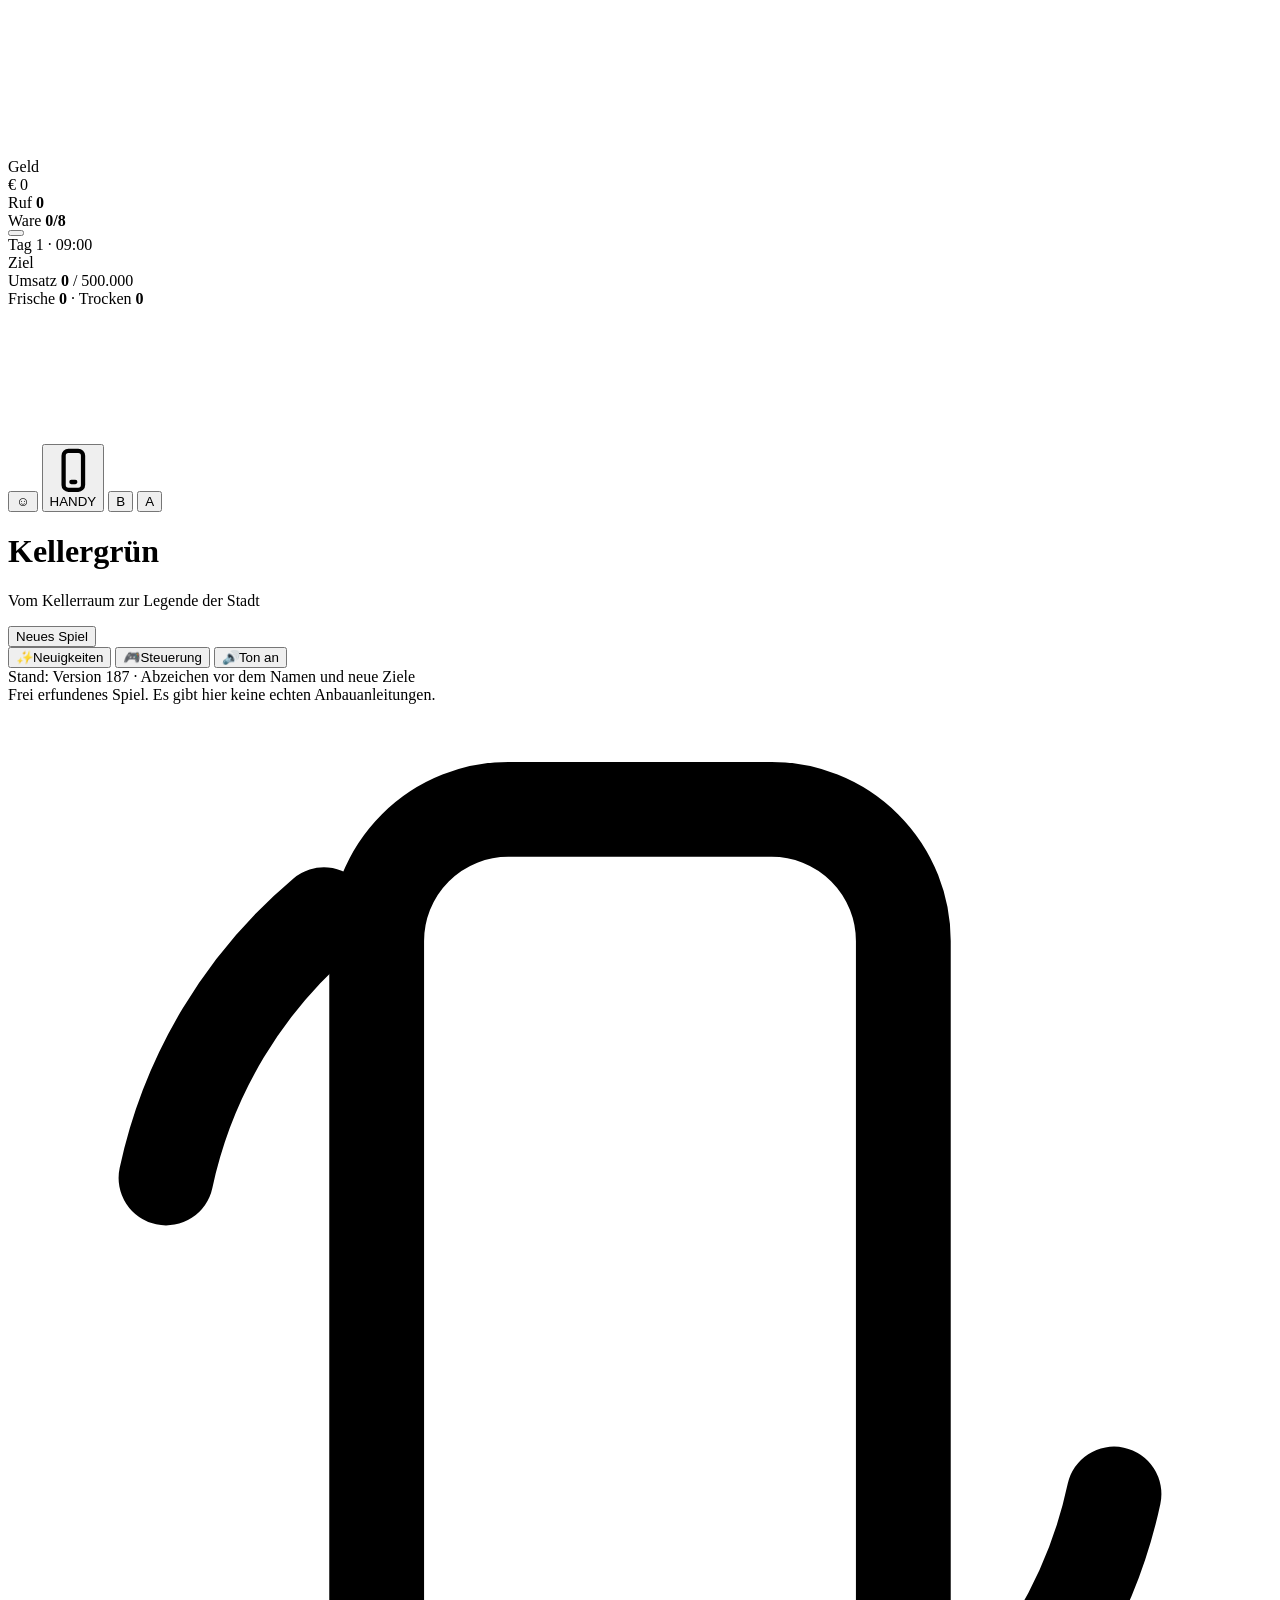
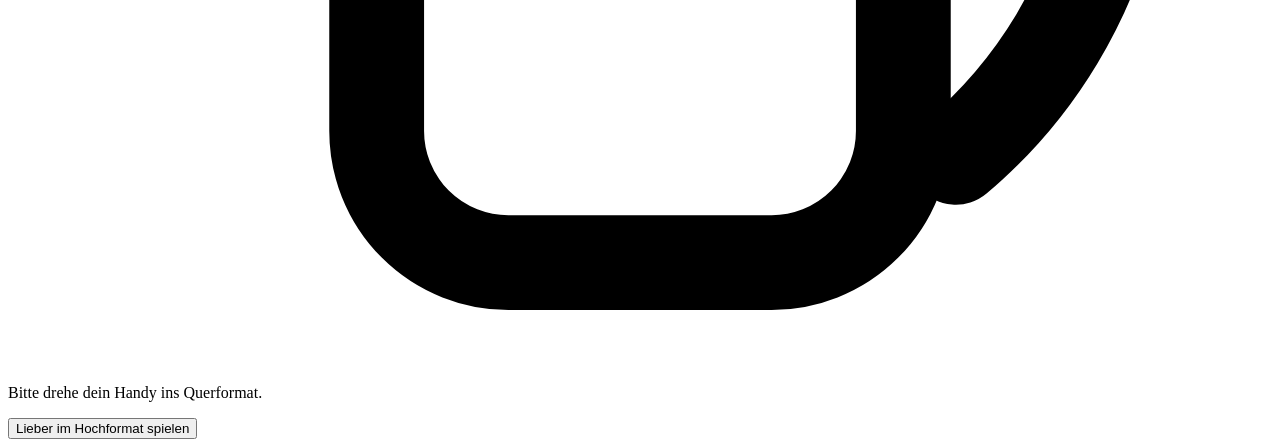
==== src/02_seite.html @ ed682317 "v187: Abzeichen und neue Ziele Co-Authored-By: Claude Opus 5.5 <noreply@anthropic.com> Claude-Sessio" ====
</style>
</head>
<body>
<canvas id="c" aria-label="Spielfeld"></canvas>

<div class="hud" id="hud">
  <button class="raidpill" id="raidPill" hidden>🚨 Razzia</button>
  <div class="potind" id="potInd" hidden></div>
  <div class="top">
    <div>
      <div class="label">Geld</div>
      <div class="money" id="money">€ 0</div>
      <div class="small rbk" id="repRow">Ruf <b id="rep">0</b><span id="bankHud" hidden> <span class="bk-sep">·</span> 🏦 <b id="bankV">0</b></span></div>
      <div class="small gkhud" id="gkHud" hidden>🏴 Gang-Kasse <b id="gkV">0</b></div>
      <div class="tierbar"><span id="tierName"></span><i><b id="tierFill"></b></i></div>
      <div class="ware" id="ware"><div class="wh">Ware <b id="bags">0/8</b></div><div class="wl" id="wareList"></div></div>
      <button class="chatbtn" id="chatBtn" aria-label="Chat und Befehle"><svg viewBox="0 0 24 24" fill="none" stroke="currentColor" stroke-width="2.2" stroke-linecap="round" stroke-linejoin="round"><path d="M21 12a8 8 0 0 1-11.6 7.1L4 20l1-4.6A8 8 0 1 1 21 12z"/></svg></button>

    </div>
    <div class="clock">
      <div class="clockrow"><div class="t" id="clock">Tag 1 · 09:00</div><div class="seapill" id="seaPill" aria-label="Jahreszeit"></div></div>
      <div class="goal" id="goal">Ziel</div>
    </div>
    <div class="tr">
      <div class="label">Umsatz <b id="earned">0</b> / <span id="goalTarget">500.000</span></div>
      <div class="small"><span id="lblFresh">Frische</span> <b id="fresh">0</b> · <span id="lblDried">Trocken</span> <b id="dried">0</b></div>
      <div class="sus" id="susBox"><i id="sus"></i></div>
      <canvas class="mini" id="mini" width="264" height="136" aria-label="Minikarte (antippen für große Karte)"></canvas><div class="loc" id="locHud"></div>
    </div>
  </div>
  <div class="fpshud" id="fpsHud" hidden></div>
  <div class="notes"><div class="tipc" id="tipCard" hidden></div><div class="msg" id="msg"></div><div class="hint" id="hint"></div></div>
</div>

<div class="chat" id="chat" hidden>
  <div class="log" id="chatLog"></div>
  <div class="row"><input id="chatIn" type="text" placeholder="-hilfe" autocomplete="off" autocapitalize="off" autocorrect="off" spellcheck="false" enterkeyhint="send" aria-label="Befehl"><button id="chatSend">OK</button><button class="alt" id="chatClose" aria-label="Chat schließen">✕</button></div>
  <div class="quick"><button class="alt" data-ins="-geld ">-geld</button><button class="alt" data-ins="-ruf ">-ruf</button><button class="alt" data-ins="-update">-update</button><button class="alt" data-ins="-info ">-info</button><button class="alt" data-ins="-master">-master</button><button class="alt" data-ins="-hilfe">-hilfe</button></div>
</div>

<div class="edit adm" id="adm" hidden>
  <div class="ed-top"><b>Karten-Editor</b><button class="done" id="admDone">Fertig</button></div>
  <div class="hint2" id="admHint"></div>
  <div class="ed-row"><button class="chip" id="admUndo">↶ Zurück</button><button class="chip" id="admRot">⟳ Drehen</button><button class="chip" id="admZin">＋</button><button class="chip" id="admZout">−</button></div>
  <div class="ed-list" id="admList"></div>
</div>
<div class="edit" id="edit" hidden>
  <div class="ed-top"><b id="edTitle">Umbau</b><button class="done" id="edDone">Fertig</button></div>
  <div class="hint2" id="edHint"></div>
  <div class="ed-row"><button class="chip" id="edDel">Einlagern</button><button class="chip" id="edRot">⟳ Drehen</button><button class="chip" id="edReset">Stationen zurück</button></div>
  <div class="ed-row"><button class="chip" id="edZin" aria-label="Hineinzoomen">＋ Zoom</button><button class="chip" id="edZout" aria-label="Herauszoomen">− Zoom</button><button class="chip" id="edZ0">Ganzer Raum</button></div>
  <div class="ed-list" id="edList"></div>
</div>

<div class="hudedit" id="hudEdit" hidden><div class="he-zone" id="heZone"></div><div class="he-bar"><span>Knöpfe an ihren Platz ziehen</span><button id="heReset">Zurücksetzen</button><button class="ok" id="heDone">Fertig</button></div></div>
<div class="emotebar" id="emoteBar" hidden></div>
<div class="pads" id="pads">
  <button class="pad sm" id="bCar" aria-label="Auto" hidden>&#128663;</button>
  <button class="pad sm" id="bVeh" aria-label="Rad oder Roller" hidden>&#128756;</button>
  <button class="pad sm" id="bEmote" aria-label="Emotes">&#9786;</button>
  <button class="pad" id="bPhone" aria-label="Handy"><svg viewBox="0 0 24 24" fill="none" stroke="currentColor" stroke-width="2.2" stroke-linecap="round" stroke-linejoin="round"><rect x="7" y="2" width="10" height="20" rx="2.5"/><path d="M11 18h2"/></svg>HANDY</button>
  <button class="pad b" id="bTake" aria-label="Herausnehmen">B</button>
  <button class="pad a" id="bAct" aria-label="Aktion">A</button>
</div>

<div class="news" id="news" hidden role="dialog" aria-modal="true" aria-labelledby="newsTitle"><div class="news-card"><div class="news-top"><span class="news-ic">&#128227;</span><b id="newsTitle">Neuigkeit</b></div><p id="newsText"></p><div class="news-bar"><i id="newsBar"></i></div><div class="news-btns"><button class="btn" id="newsReload">Speichern &amp; neu starten</button><button class="btn alt" id="newsLater">Später</button></div></div></div>
<div class="news" id="nameGate" hidden role="dialog" aria-modal="true" aria-labelledby="ngTitle"><div class="news-card"><div class="news-top"><span class="news-ic">&#128075;</span><b id="ngTitle">Wie heißt du?</b></div><p>Alle Spieler sehen diesen Namen über deiner Figur. Ändern kannst du ihn später im Handy unter Einstellungen → Profil.</p><input class="ng-in" id="ngName" type="text" maxlength="12" placeholder="Dein Name" autocomplete="off" autocapitalize="words" autocorrect="off" spellcheck="false" enterkeyhint="done" aria-label="Dein Name"><div class="ng-err" id="ngErr"></div><div class="news-btns"><button class="btn" id="ngOk">Los geht&#39;s</button></div></div></div>
<div class="inst" id="inst" hidden role="dialog" aria-modal="true" aria-labelledby="instTitle">
  <div class="inst-card">
    <div class="inst-top"><div class="inst-ic" id="instIc"></div><div><h2 id="instTitle">Keller<span>grün</span> als App</h2><p>Einmal einrichten, dann startest du das Spiel wie jede andere App.</p></div></div>
    <ul class="inst-perks"><li><b>✓</b>Eigenes Symbol</li><li><b>✓</b>Vollbild ohne Adressleiste</li><li><b>✓</b>Startet mit einem Tipp</li></ul>
    <div class="inst-body" id="instBody"></div>
    <button class="inst-skip" id="instSkip">Erst mal im Browser spielen</button>
  </div>
</div>
<div class="inst-arrow" id="instArrow" hidden><span id="instArrowTx">Hier tippen</span><svg viewBox="0 0 24 24" fill="none" stroke="currentColor" stroke-width="3" stroke-linecap="round" stroke-linejoin="round"><path d="M12 4v15M5 12l7 7 7-7"/></svg></div>
<div class="screen mm" id="menu">
  <div class="mm-wrap">
    <header class="mm-brand">
      <div class="mm-icon" id="mmIcon" aria-hidden="true"></div>
      <h1>Keller<span>grün</span></h1>
      <p class="mm-tag">Vom Kellerraum zur Legende der Stadt</p>
    </header>
    <section class="mm-card">
      <button class="mm-acc" id="mmAcc" hidden></button>
      <div class="mm-save" id="mmSave" hidden></div>
      <div class="mm-actions">
        <button class="btn" id="newGame">Neues Spiel</button>
        <button class="btn ghost" id="cont" hidden>Weiterspielen</button>
      </div>
      <div class="mm-tiles">
        <button class="mm-tile" id="clBtn"><i>✨</i><span>Neuigkeiten</span></button>
        <button class="mm-tile" id="helpBtn"><i>🎮</i><span>Steuerung</span></button>
        <button class="mm-tile" id="mute"><i>🔊</i><span>Ton an</span></button>
        <button class="mm-tile inst-open" id="instBtn" hidden><i>📲</i><span>Als App</span></button>
      </div>
      <div class="note">Stand: Version 187 · Abzeichen vor dem Namen und neue Ziele<br>Frei erfundenes Spiel. Es gibt hier keine echten Anbauanleitungen.</div>
    </section>
  </div>
  <div class="mm-sheet" id="mmLogin" hidden>
    <div class="mm-sheet-card mm-login">
      <div class="mm-sheet-h"><b id="lgTitle">Anmelden</b><button class="mm-x" id="lgClose" aria-label="Schließen">✕</button></div>
      <p class="sub" id="lgText"></p>
      <label class="lg-l" for="lgName">Spielername</label>
      <input class="lg-in" id="lgName" type="text" maxlength="12" autocomplete="username" autocapitalize="off" spellcheck="false">
      <div id="lgCodeRow" hidden><label class="lg-l" for="lgCode">Wiederherstellungs-Code</label><input class="lg-in lg-code" id="lgCode" type="text" maxlength="16" autocomplete="off" autocapitalize="characters" spellcheck="false" placeholder="ABCD-EFGH-JKMN"></div>
      <label class="lg-l" for="lgPw" id="lgPwL">Passwort</label>
      <input class="lg-in" id="lgPw" type="password" autocomplete="current-password">
      <div id="lgPw2Row"><label class="lg-l" for="lgPw2">Passwort wiederholen</label><input class="lg-in" id="lgPw2" type="password" autocomplete="new-password"></div>
      <div class="lg-warn" id="lgWarn">⚠️ <b>Nimm ein eigenes Passwort nur für Kellergrün.</b> Bitte nicht dein Google-, Apple-, E-Mail- oder Bank-Passwort verwenden. Mindestens 6 Zeichen. Du bekommst danach einen Wiederherstellungs-Code, falls du es mal vergisst.</div>
      <div class="lg-err" id="lgErr"></div>
      <button class="btn lg-go" id="lgGo">Anmelden</button>
      <button class="lg-link" id="lgSwap">Neu hier? Konto anlegen</button>
      <button class="lg-link" id="lgForgot">Passwort vergessen?</button>
      <button class="lg-link lg-off" id="lgOff">Ohne Konto spielen (nur auf diesem Gerät)</button>
    </div>
  </div>
  <div class="mm-sheet" id="mmCode" hidden>
    <div class="mm-sheet-card mm-login">
      <div class="mm-sheet-h"><b>Dein Wiederherstellungs-Code</b></div>
      <p class="sub">Schreib dir diesen Code auf oder mach ein Bildschirmfoto. Wenn du dein Passwort vergisst, kannst du damit ein neues festlegen. Ohne Code geht das nicht. Gib den Code niemandem.</p>
      <div class="lg-codebox" id="cdBox">----</div>
      <button class="btn lg-go" id="cdCopy">Code kopieren</button>
      <button class="lg-link" id="cdOk">Ich habe ihn notiert</button>
    </div>
  </div>
  <div class="mm-sheet" id="mmHelp" hidden>
    <div class="mm-sheet-card">
      <div class="mm-sheet-h"><b>Steuerung</b><button class="mm-x" id="helpClose" aria-label="Schließen">✕</button></div>
      <p class="sub">Baue im Keller an, trockne und verpacke deine Ware und bringe sie unauffällig zu deinen Kunden. Lass dich nicht von der Streife erwischen. Mit der Zeit kaufst du Läden, Fahrzeuge und neue Produktionen dazu.</p>
      <ul class="legend">
        <li><b>Joystick</b><span>Auf der linken Seite (im Hochformat unten) den Finger ziehen, um zu laufen.</span></li>
        <li><b>A</b><span>Pflanzen, ernten, liefern, ansprechen. Zum Gießen und Packen gedrückt halten.</span></li>
        <li><b>B</b><span>Ware aus dem Gestell oder Beutel vom Packtisch nehmen, schubsen, bremsen.</span></li>
        <li><b>Handy</b><span>Aufträge, Karriere, Team, Läden, Kleidung, Einstellungen und Spielstand.</span></li>
        <li><b>Streife</b><span>Mit Ware in der Tasche nicht in ihren Sichtkegel laufen.</span></li>
        <li><b>Tastatur</b><span>Pfeile oder WASD laufen, E oder Leertaste ist A, Q ist B.</span></li>
      </ul>
    </div>
  </div>
</div>

<div class="bigmap" id="bigMap" hidden>
  <div class="bm-card">
    <div class="bm-head"><b>🗺️ Karte</b><span id="bigInfo"></span><button class="bm-btn alt" id="bigDel" hidden>Wegpunkt löschen</button><button class="bm-btn" id="bigClose">Schließen</button></div>
    <div class="bm-box" id="bigBox"><div class="bm-view" id="bigView"><canvas id="bigCv" width="600" height="420"></canvas><div class="bm-zoom"><button id="bigZin" aria-label="Hineinzoomen">＋</button><button id="bigZout" aria-label="Herauszoomen">－</button></div></div></div>
    <div class="bm-leg"><span><i style="background:#FFB547"></i>Du</span><span><i style="background:linear-gradient(90deg,#FF8FD0,#9FD3FF,#5FE584)"></i>Andere Spieler</span><span><i style="background:#FFD24A"></i>Quest</span><span><i style="background:#5FE584"></i>Aufträge</span><span><i style="background:#F2C14E"></i>Bus</span><span><i style="background:#FF5CA8"></i>Wegpunkt</span></div><div class="bm-leg" id="bmRev" hidden></div>
  </div>
</div>

<div class="phone" id="phone" hidden>
  <div class="ph">
    <div class="ph-head"><button class="close alt" id="phBack" hidden>‹ Apps</button><div class="ph-title" id="phTitle">Handy</div><div class="ph-money" id="phMoney">€ 0</div><button class="close alt" id="phSave">Speichern</button><button class="close" id="phClose">Schließen</button></div>
    <div class="tabs" id="phTabs" hidden></div>
    <div class="ph-body" id="phBody"></div>
    <div class="ph-foot"><button class="close alt" id="phBack2" hidden>‹ Apps</button><button class="close" id="phClose2">✕ Schließen</button></div>
  </div>
</div>

<div class="rotate" id="rotate">
  <svg viewBox="0 0 24 24" fill="none" stroke="currentColor" stroke-width="1.8" stroke-linecap="round" stroke-linejoin="round"><rect x="7" y="2" width="10" height="20" rx="2.5"/><path d="M3 9a9 9 0 0 1 3-5M21 15a9 9 0 0 1-3 5"/></svg>
  <p>Bitte drehe dein Handy ins Querformat.</p>
  <button id="bPort">Lieber im Hochformat spielen</button>
</div>

<script>
// v123: Fehler sehen Spieler nicht mehr. Sie werden gesammelt (Admin-App -> Fehler) und mit Konto online gespeichert.
window.__kgErr = function (msg, where, stack) { try { var K = 'kellergruen.errs', L = JSON.parse(localStorage.getItem(K) || '[]'), m = String(msg || 'Fehler').slice(0, 300), w = String(where || '').slice(0, 60), f = null;
  for (var i = 0; i < L.length; i++) if (L[i].m === m && L[i].w === w) { f = L[i]; break; }
  if (f) { f.n = (f.n || 1) + 1; f.t = Date.now(); } else { L.push({ m: m, w: w, s: String(stack || '').slice(0, 600), t: Date.now(), n: 1, v: window.__KG_VER || 0, ua: (navigator.userAgent || '').slice(0, 120) }); while (L.length > 30) L.shift(); }
  localStorage.setItem(K, JSON.stringify(L)); window.__kgErrNew = 1;
  if (localStorage.getItem('kellergruen.showerr') === '1') { var d = document.getElementById('kgerr'); if (!d) { d = document.createElement('pre'); d.id = 'kgerr'; d.style.cssText = 'position:fixed;left:0;right:0;top:0;z-index:99999;margin:0;padding:10px;background:#300;color:#fff;font:12px monospace;white-space:pre-wrap;max-height:30vh;overflow:auto;pointer-events:none;opacity:.85'; document.body.appendChild(d); } d.textContent += m + ' (' + w + ')\n'; } } catch (x) {} };
window.addEventListener('error', function (e) { window.__kgErr(e.message, (e.lineno || '?') + ':' + (e.colno || '?'), e.error && e.error.stack); });
window.addEventListener('unhandledrejection', function (e) { var r = e && e.reason; window.__kgErr('Promise: ' + ((r && r.message) || r), '', r && r.stack); });
</script>
<script>
// v178: Notausgang. Hängt ein leeres Fenster über dem Spiel oder läuft das Spiel nicht mehr, erscheint unten ein Knopf zum Neuladen.
(function () { var t0 = Date.now(), vis = Date.now(), bad = 0;
  document.addEventListener('visibilitychange', function () { vis = Date.now(); });
  function stuck() { var cw = document.querySelector('.clwrap'); if (cw && !cw.hidden && !cw.querySelector('.clcard')) return 'Fenster leer';
    if (document.hidden || Date.now() - vis < 6000 || Date.now() - t0 < 9000) return ''; if (!window.__kgAlive || Date.now() - window.__kgAlive > 6000) return 'Spiel reagiert nicht'; return ''; }
  function show(why) { if (document.getElementById('kgRescue')) return; var d = document.createElement('div'); d.id = 'kgRescue';
    d.style.cssText = 'position:fixed;z-index:2147483000;left:50%;bottom:calc(env(safe-area-inset-bottom,0px) + 18px);transform:translateX(-50%);display:flex;gap:8px;align-items:center;padding:8px;border-radius:18px;background:rgba(16,21,28,.94);box-shadow:0 8px 30px rgba(0,0,0,.5);font:700 14px system-ui,sans-serif;color:#fff';
    d.innerHTML = '<span style="padding:0 6px">Etwas hakt?</span><button style="border:0;border-radius:12px;padding:10px 14px;font:900 14px system-ui,sans-serif;background:#63C174;color:#0E1A12">Neu laden</button><button style="border:0;border-radius:12px;padding:10px 12px;font:800 13px system-ui,sans-serif;background:rgba(255,255,255,.12);color:#fff">Weg</button>';
    var bs = d.getElementsByTagName('button'); bs[0].onclick = function () { try { var cw = document.querySelector('.clwrap'); if (cw) cw.hidden = true; } catch (e) {} location.reload(); }; bs[1].onclick = function () { try { var cw = document.querySelector('.clwrap'); if (cw && !cw.querySelector('.clcard')) cw.hidden = true; } catch (e) {} d.remove(); bad = -5; };
    document.body.appendChild(d); try { window.__kgErr && window.__kgErr('Notausgang: ' + why, 'rescue'); } catch (e) {} }
  setInterval(function () { try { var w = stuck(); if (w) { bad++; if (bad >= 2) show(w); } else { bad = Math.min(0, bad); var d = document.getElementById('kgRescue'); if (d && bad === 0) d.remove(); } } catch (e) {} }, 2000);
})();
</script>
<script>
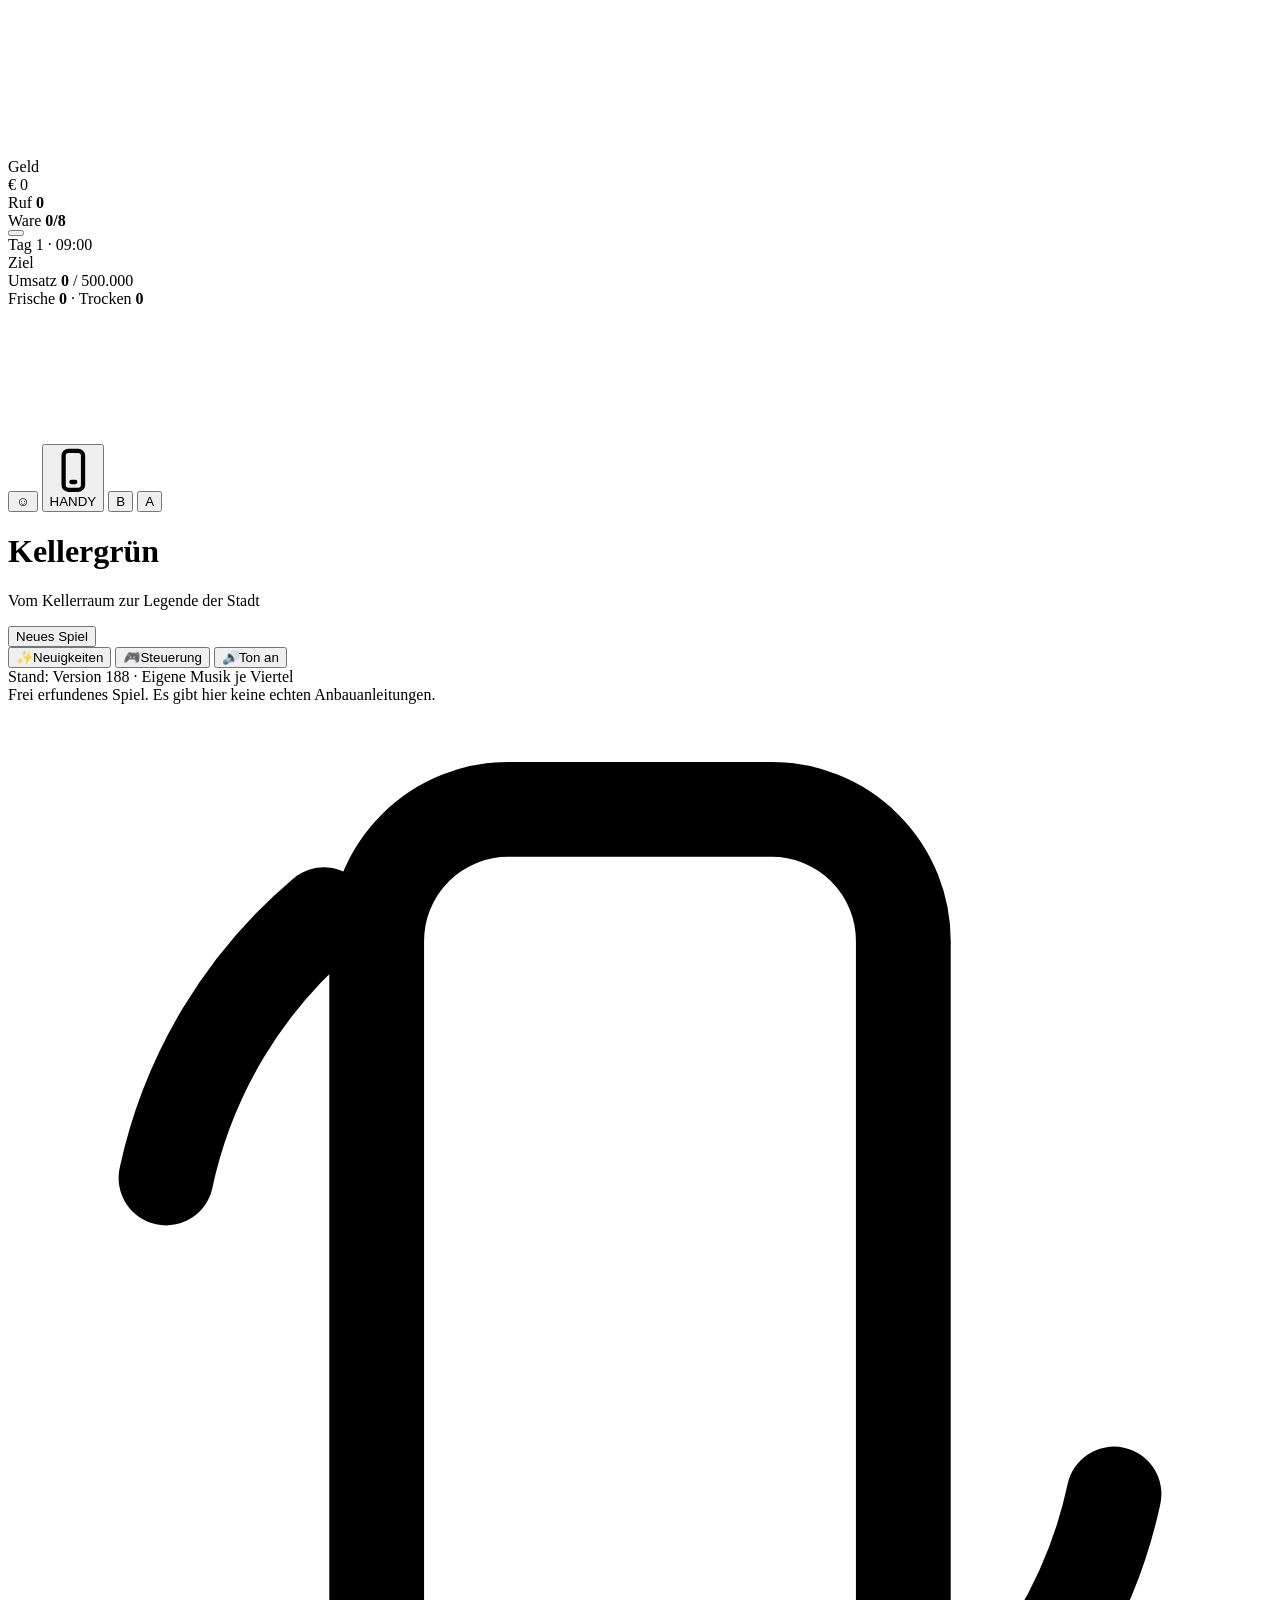
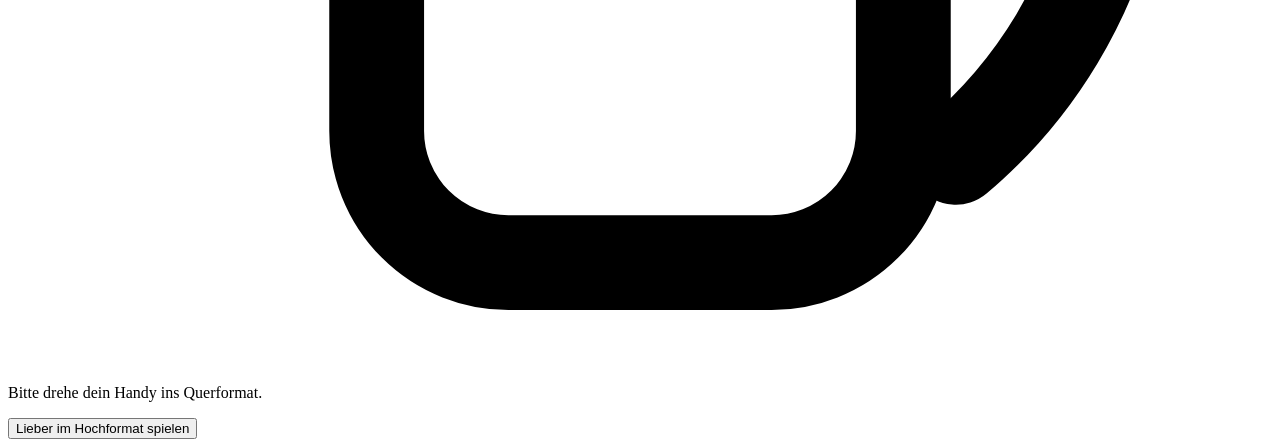
==== commit 18983537: "v188: Musik je Viertel Co-Authored-By: Claude Opus 5.5 <noreply@anthropic.com> Claude-Session: https" ====
--- a/src/02_seite.html
+++ b/src/02_seite.html
@@ -94,7 +94,7 @@
         <button class="mm-tile" id="mute"><i>🔊</i><span>Ton an</span></button>
         <button class="mm-tile inst-open" id="instBtn" hidden><i>📲</i><span>Als App</span></button>
       </div>
-      <div class="note">Stand: Version 187 · Abzeichen vor dem Namen und neue Ziele<br>Frei erfundenes Spiel. Es gibt hier keine echten Anbauanleitungen.</div>
+      <div class="note">Stand: Version 188 · Eigene Musik je Viertel<br>Frei erfundenes Spiel. Es gibt hier keine echten Anbauanleitungen.</div>
     </section>
   </div>
   <div class="mm-sheet" id="mmLogin" hidden>
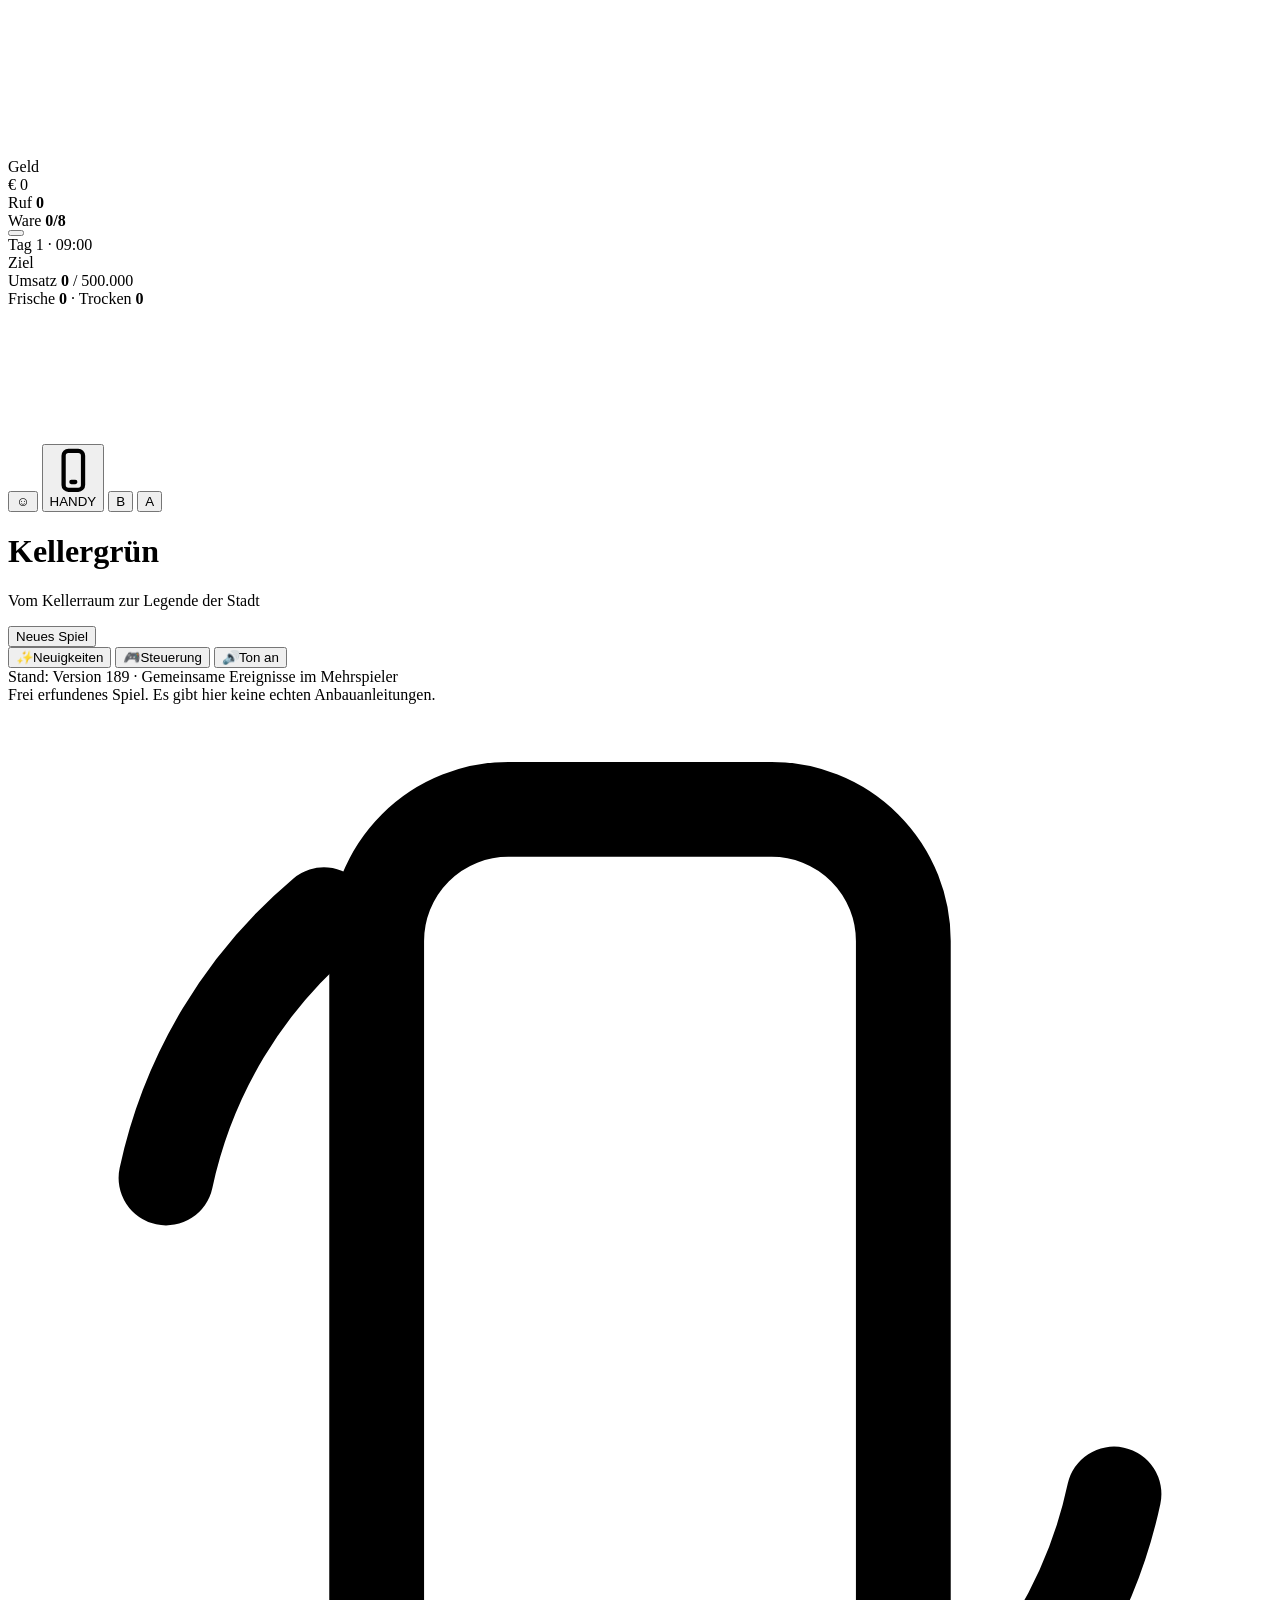
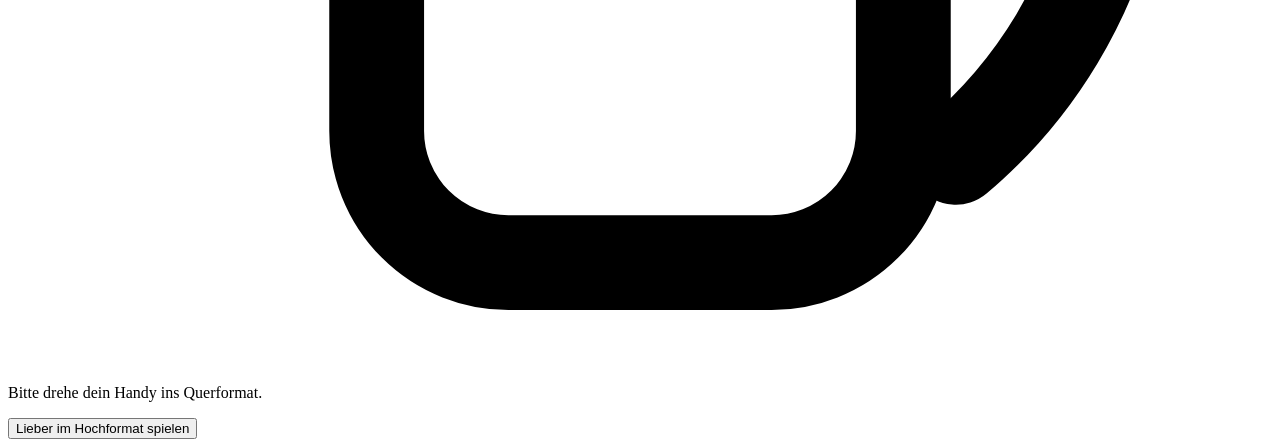
==== commit 8caa1adf: "v189: gemeinsame Laternen- und Ballonjagd im Mehrspieler Co-Authored-By: Claude Opus 5.5 <noreply@an" ====
--- a/src/02_seite.html
+++ b/src/02_seite.html
@@ -94,7 +94,7 @@
         <button class="mm-tile" id="mute"><i>🔊</i><span>Ton an</span></button>
         <button class="mm-tile inst-open" id="instBtn" hidden><i>📲</i><span>Als App</span></button>
       </div>
-      <div class="note">Stand: Version 188 · Eigene Musik je Viertel<br>Frei erfundenes Spiel. Es gibt hier keine echten Anbauanleitungen.</div>
+      <div class="note">Stand: Version 189 · Gemeinsame Ereignisse im Mehrspieler<br>Frei erfundenes Spiel. Es gibt hier keine echten Anbauanleitungen.</div>
     </section>
   </div>
   <div class="mm-sheet" id="mmLogin" hidden>
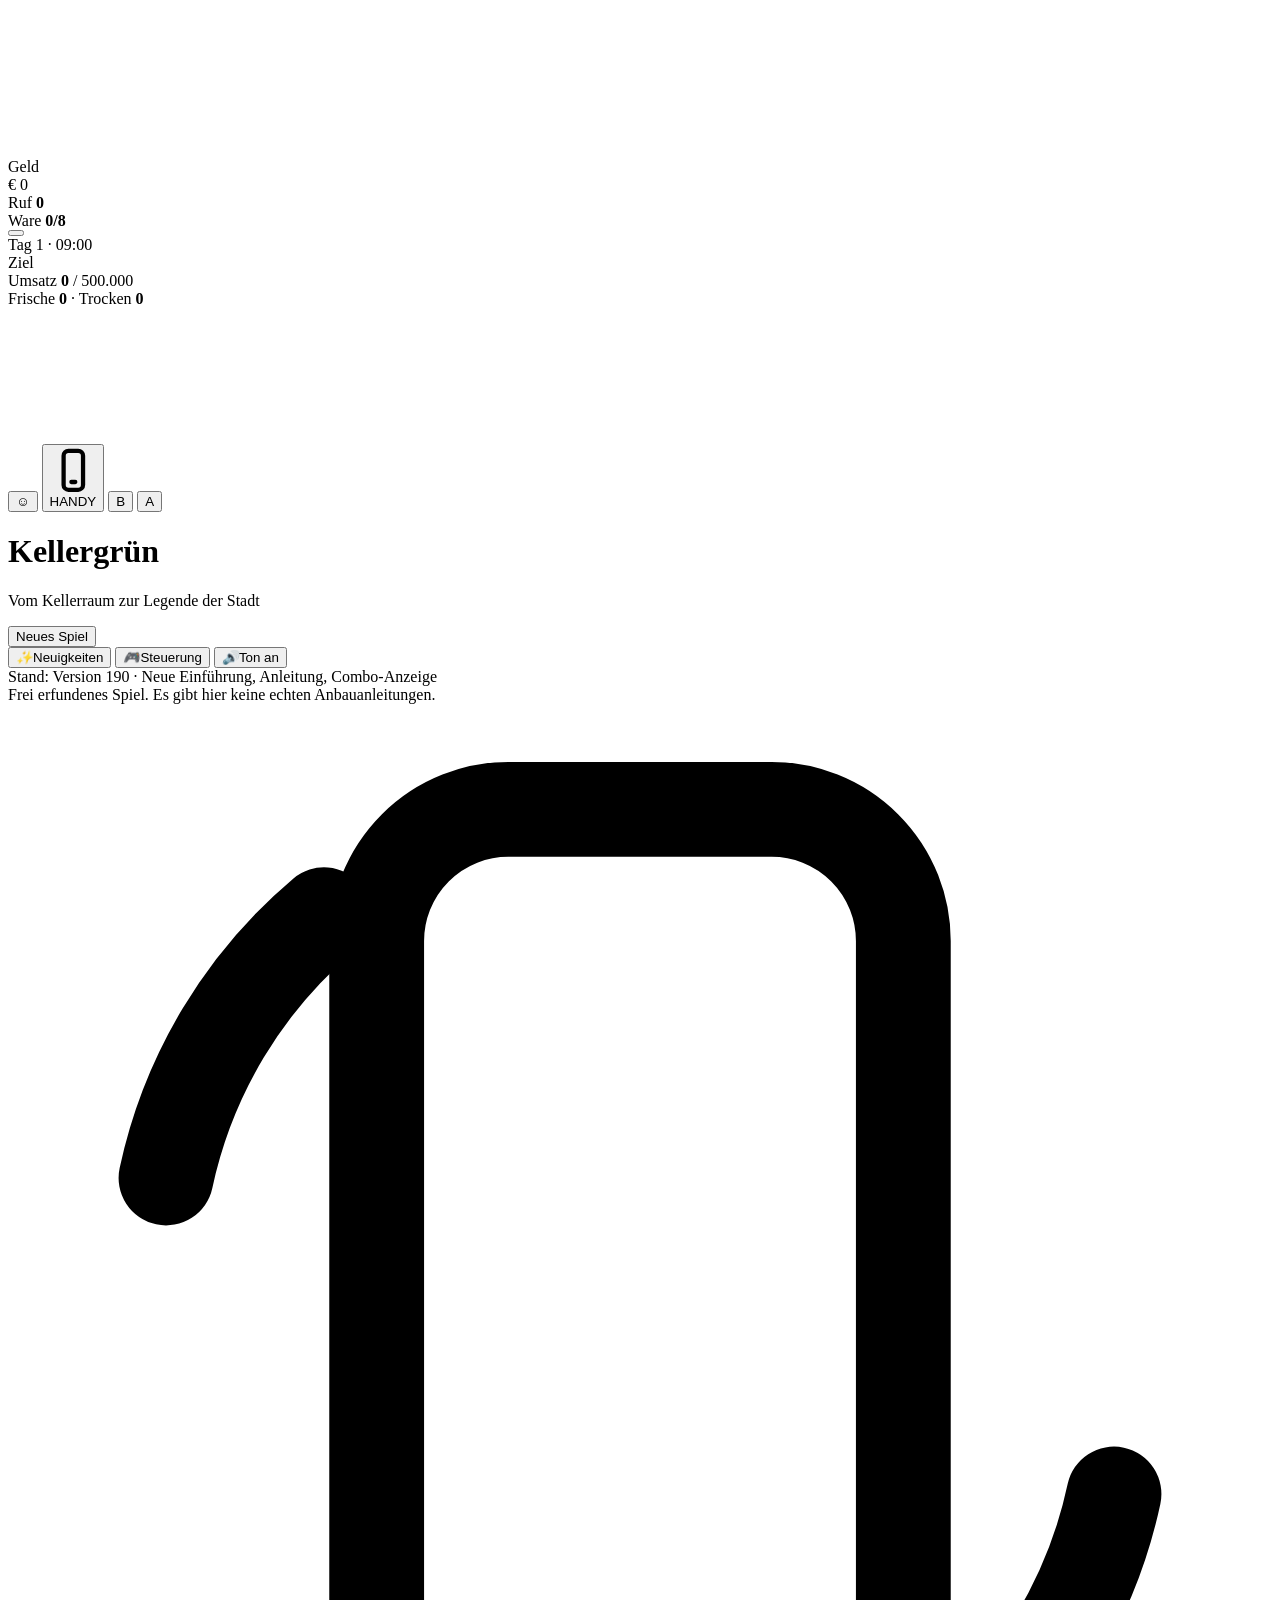
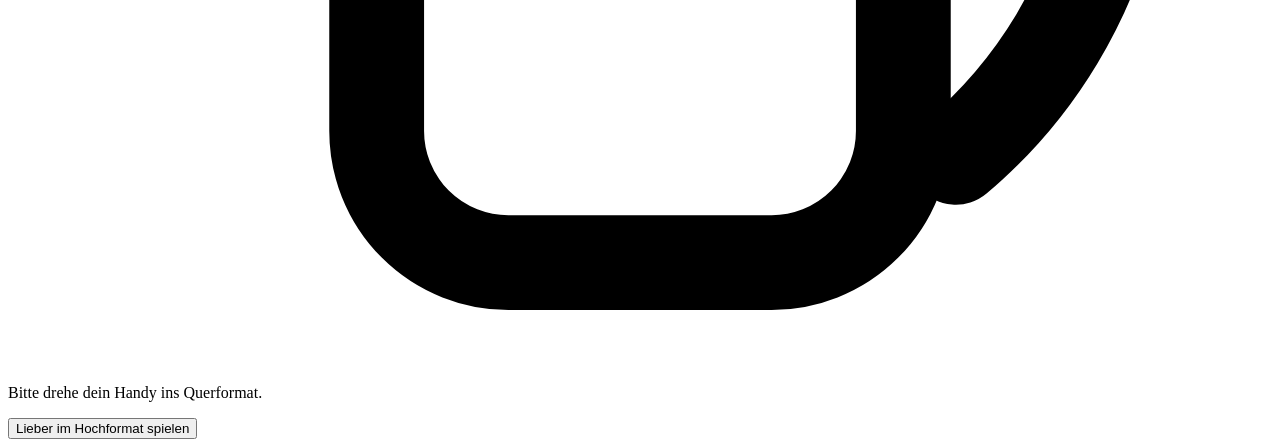
==== commit bce60ead: "v190: neue Einführung, Spielanleitung, Combo-Anzeige, Musik-Schalter, Sicherung alter Spielstände Co" ====
--- a/src/02_seite.html
+++ b/src/02_seite.html
@@ -94,7 +94,7 @@
         <button class="mm-tile" id="mute"><i>🔊</i><span>Ton an</span></button>
         <button class="mm-tile inst-open" id="instBtn" hidden><i>📲</i><span>Als App</span></button>
       </div>
-      <div class="note">Stand: Version 189 · Gemeinsame Ereignisse im Mehrspieler<br>Frei erfundenes Spiel. Es gibt hier keine echten Anbauanleitungen.</div>
+      <div class="note">Stand: Version 190 · Neue Einführung, Anleitung, Combo-Anzeige<br>Frei erfundenes Spiel. Es gibt hier keine echten Anbauanleitungen.</div>
     </section>
   </div>
   <div class="mm-sheet" id="mmLogin" hidden>
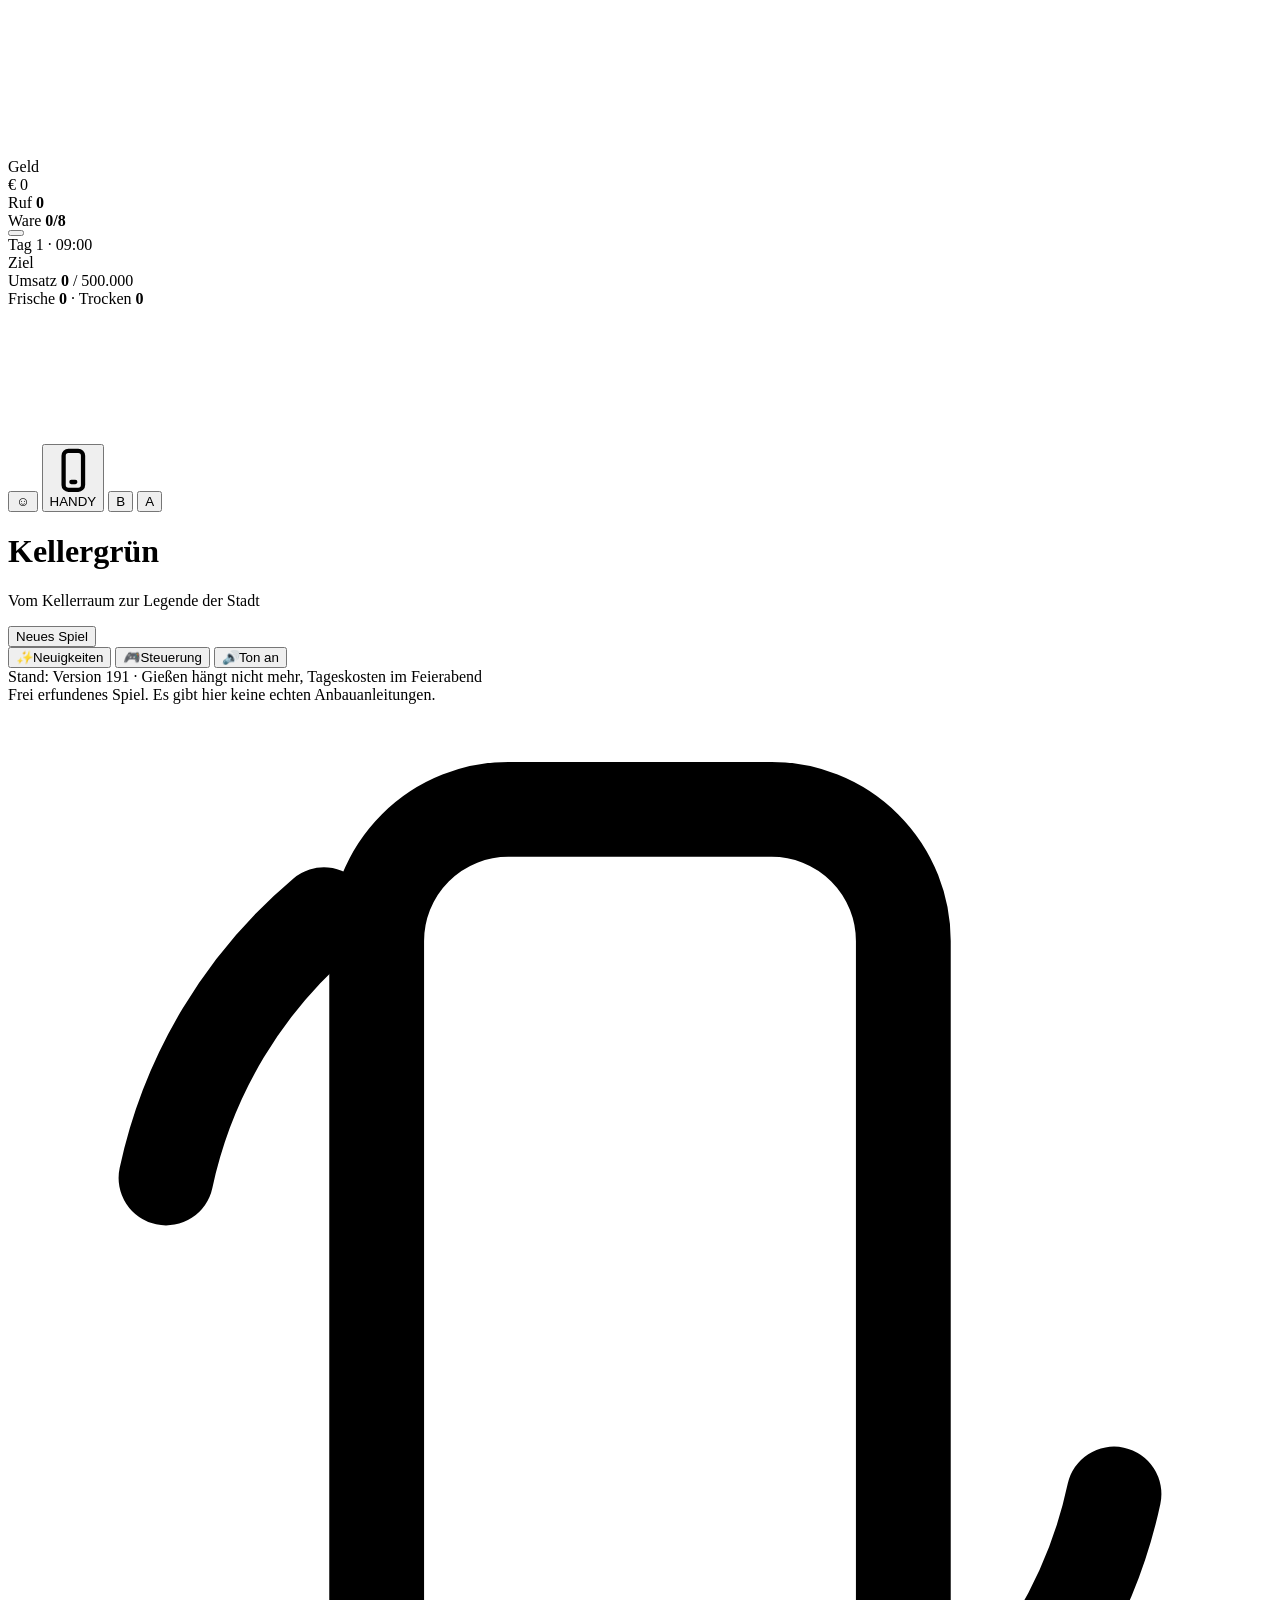
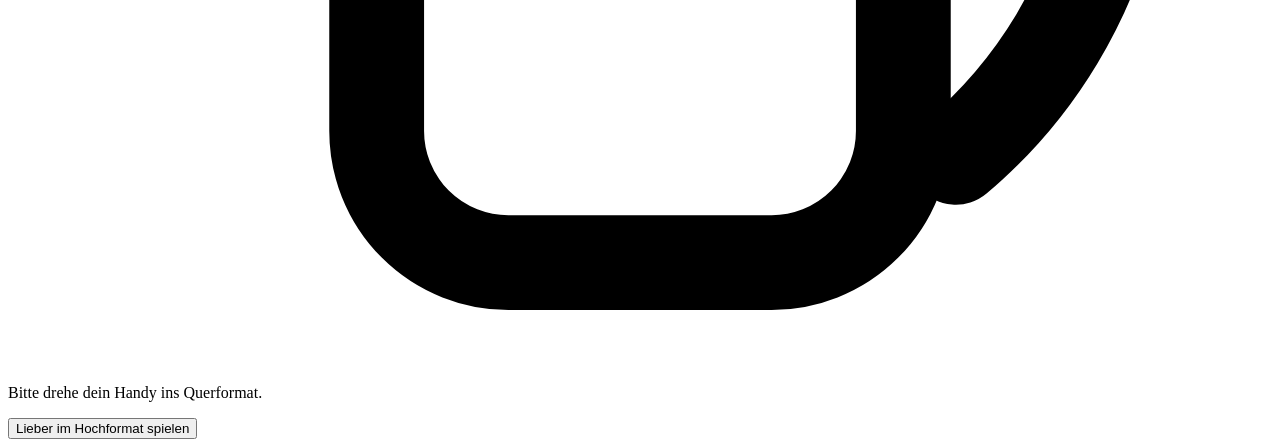
==== commit e7257841: "v191: Gieß-Fenster hing (T statt THREE3), Arbeitsfenster fängt Fehler ab, Tageskosten im Feierabend " ====
--- a/src/02_seite.html
+++ b/src/02_seite.html
@@ -94,7 +94,7 @@
         <button class="mm-tile" id="mute"><i>🔊</i><span>Ton an</span></button>
         <button class="mm-tile inst-open" id="instBtn" hidden><i>📲</i><span>Als App</span></button>
       </div>
-      <div class="note">Stand: Version 190 · Neue Einführung, Anleitung, Combo-Anzeige<br>Frei erfundenes Spiel. Es gibt hier keine echten Anbauanleitungen.</div>
+      <div class="note">Stand: Version 191 · Gießen hängt nicht mehr, Tageskosten im Feierabend<br>Frei erfundenes Spiel. Es gibt hier keine echten Anbauanleitungen.</div>
     </section>
   </div>
   <div class="mm-sheet" id="mmLogin" hidden>
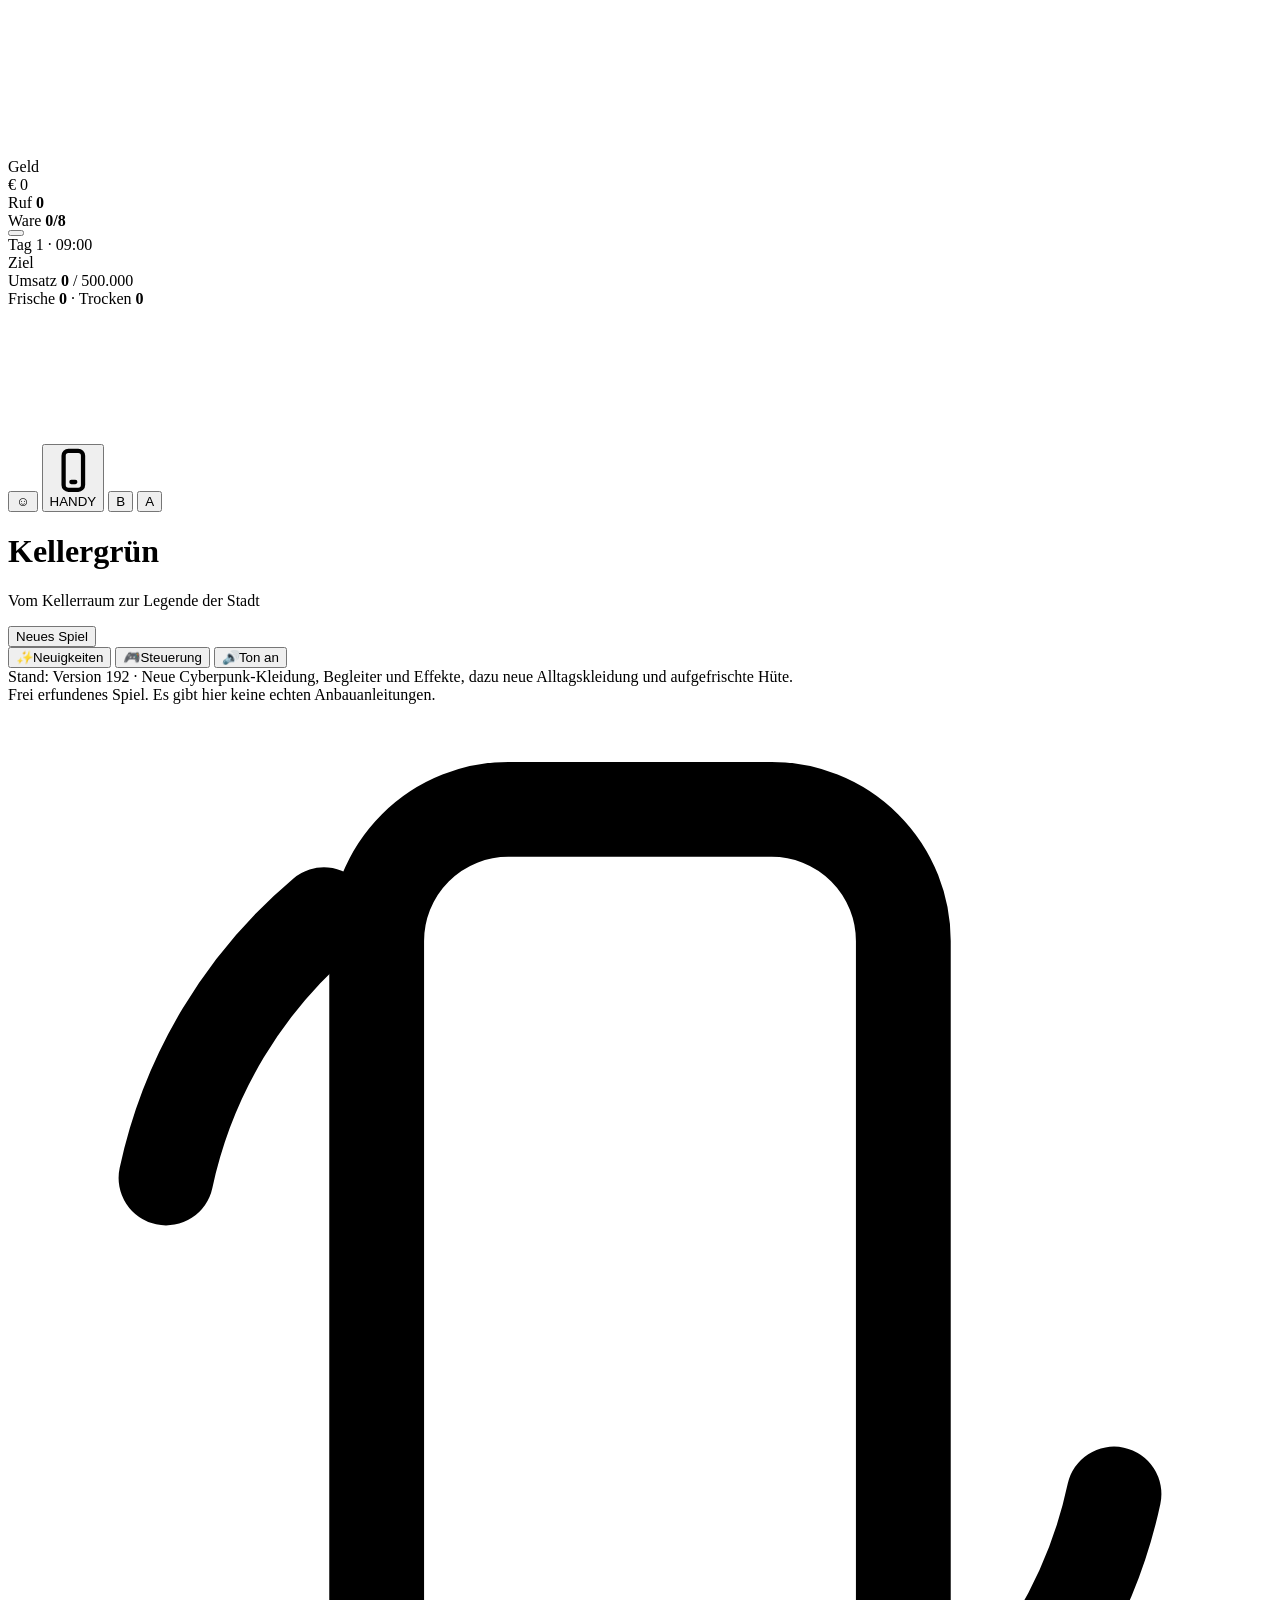
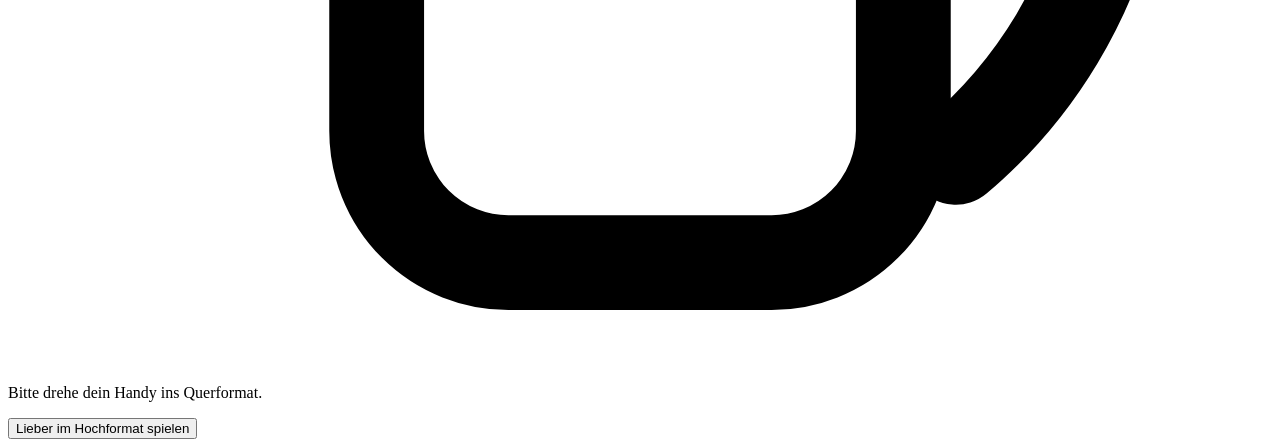
==== commit 7557a7ce: "v192: Cyberpunk-Set, neue Kleidung und Begleiter, alte Hüte aufgefrischt Co-Authored-By: Claude Opus" ====
--- a/src/02_seite.html
+++ b/src/02_seite.html
@@ -94,7 +94,7 @@
         <button class="mm-tile" id="mute"><i>🔊</i><span>Ton an</span></button>
         <button class="mm-tile inst-open" id="instBtn" hidden><i>📲</i><span>Als App</span></button>
       </div>
-      <div class="note">Stand: Version 191 · Gießen hängt nicht mehr, Tageskosten im Feierabend<br>Frei erfundenes Spiel. Es gibt hier keine echten Anbauanleitungen.</div>
+      <div class="note">Stand: Version 192 · Neue Cyberpunk-Kleidung, Begleiter und Effekte, dazu neue Alltagskleidung und aufgefrischte Hüte.<br>Frei erfundenes Spiel. Es gibt hier keine echten Anbauanleitungen.</div>
     </section>
   </div>
   <div class="mm-sheet" id="mmLogin" hidden>
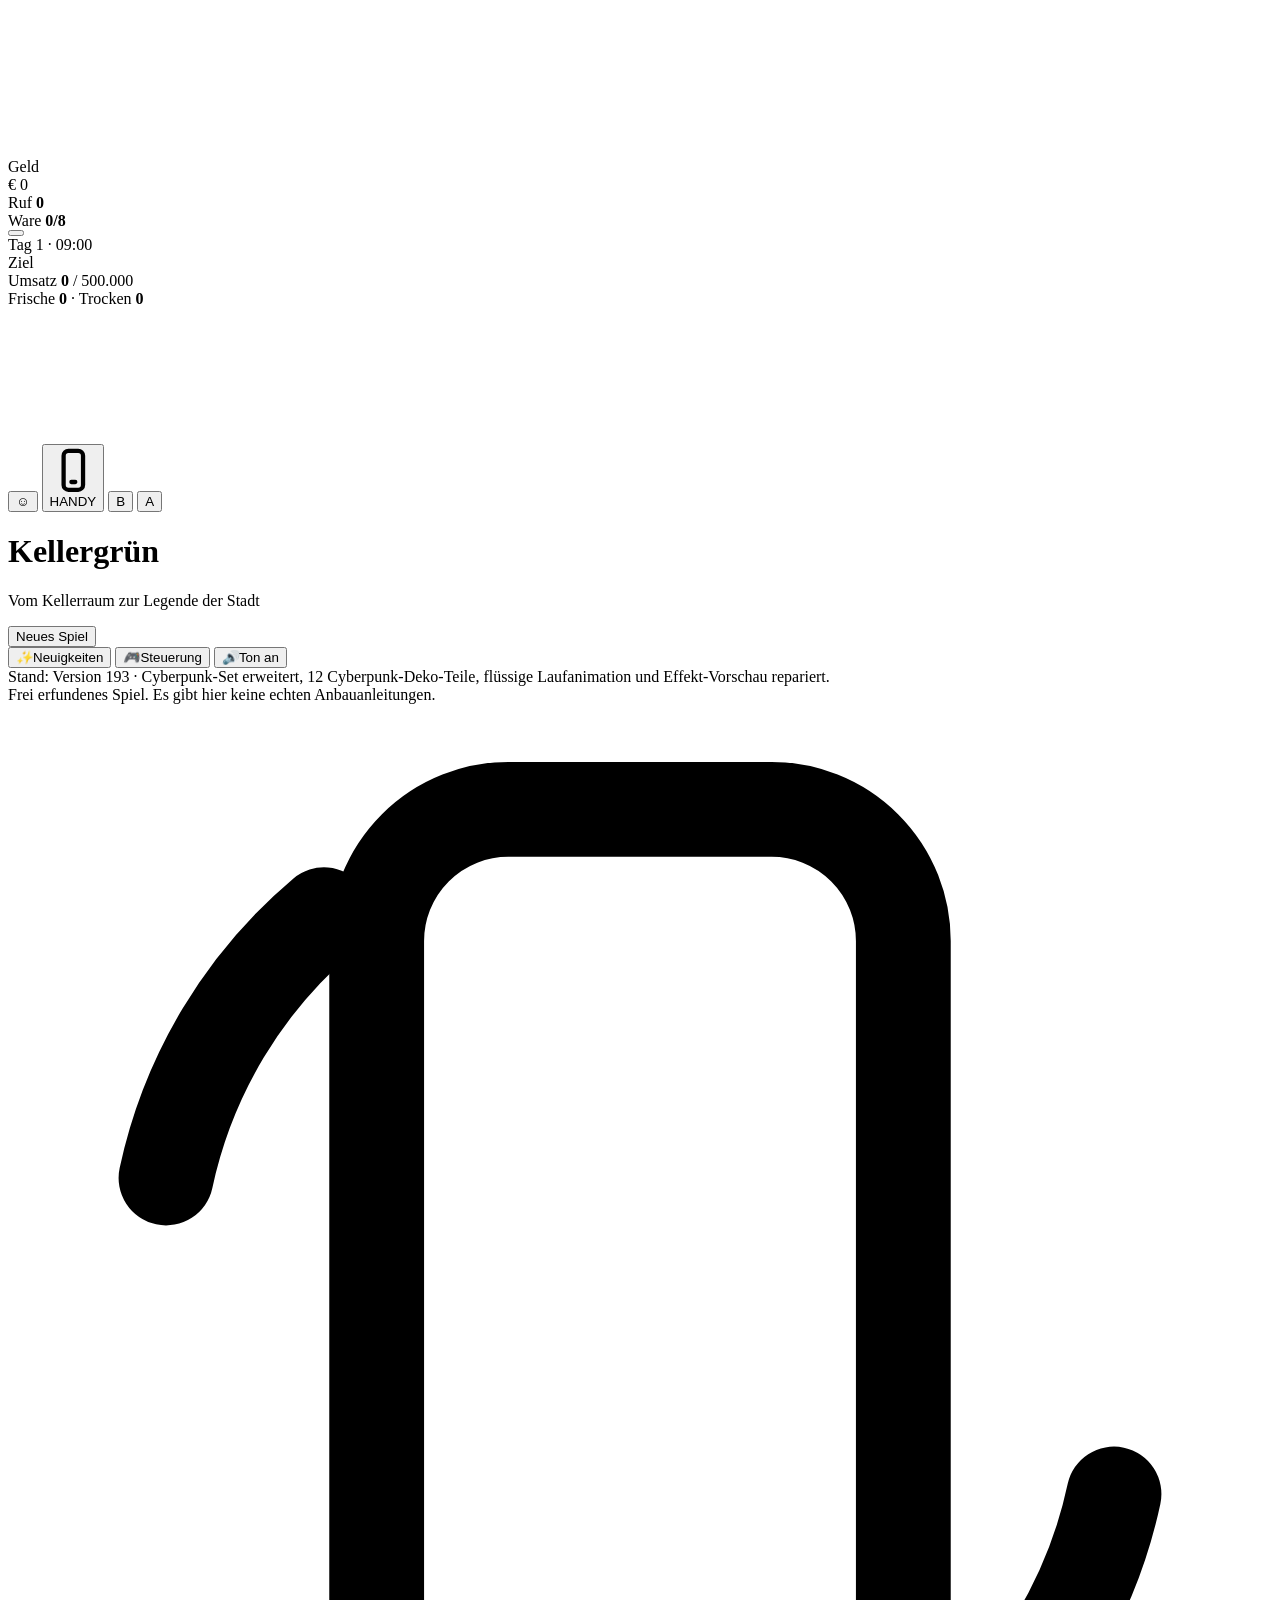
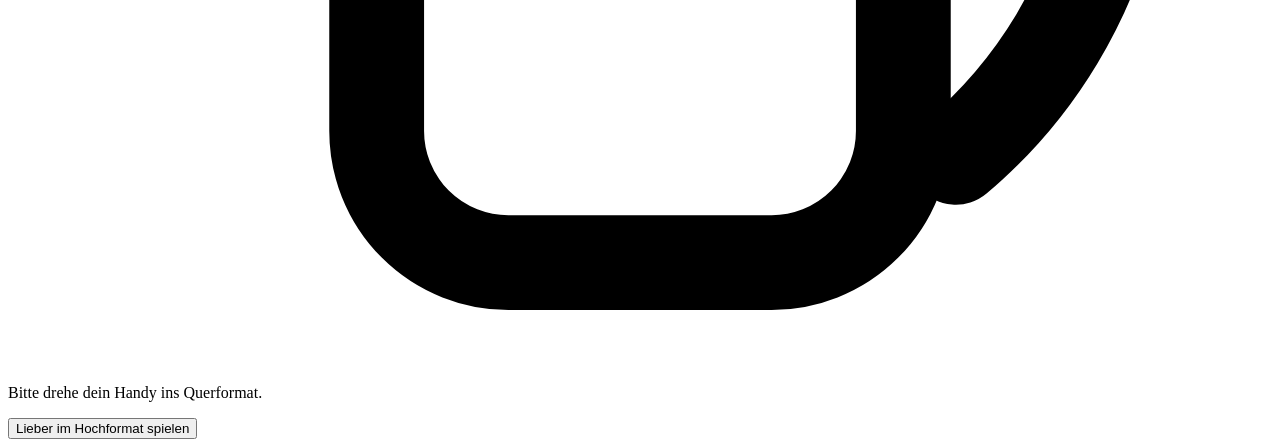
==== commit e848b52d: "v193: Cyberpunk-Set komplett, Cyberpunk-Deko, Laufanimation, Effekt-Vorschau bei Weniger Effekte Co-" ====
--- a/src/02_seite.html
+++ b/src/02_seite.html
@@ -94,7 +94,7 @@
         <button class="mm-tile" id="mute"><i>🔊</i><span>Ton an</span></button>
         <button class="mm-tile inst-open" id="instBtn" hidden><i>📲</i><span>Als App</span></button>
       </div>
-      <div class="note">Stand: Version 192 · Neue Cyberpunk-Kleidung, Begleiter und Effekte, dazu neue Alltagskleidung und aufgefrischte Hüte.<br>Frei erfundenes Spiel. Es gibt hier keine echten Anbauanleitungen.</div>
+      <div class="note">Stand: Version 193 · Cyberpunk-Set erweitert, 12 Cyberpunk-Deko-Teile, flüssige Laufanimation und Effekt-Vorschau repariert.<br>Frei erfundenes Spiel. Es gibt hier keine echten Anbauanleitungen.</div>
     </section>
   </div>
   <div class="mm-sheet" id="mmLogin" hidden>
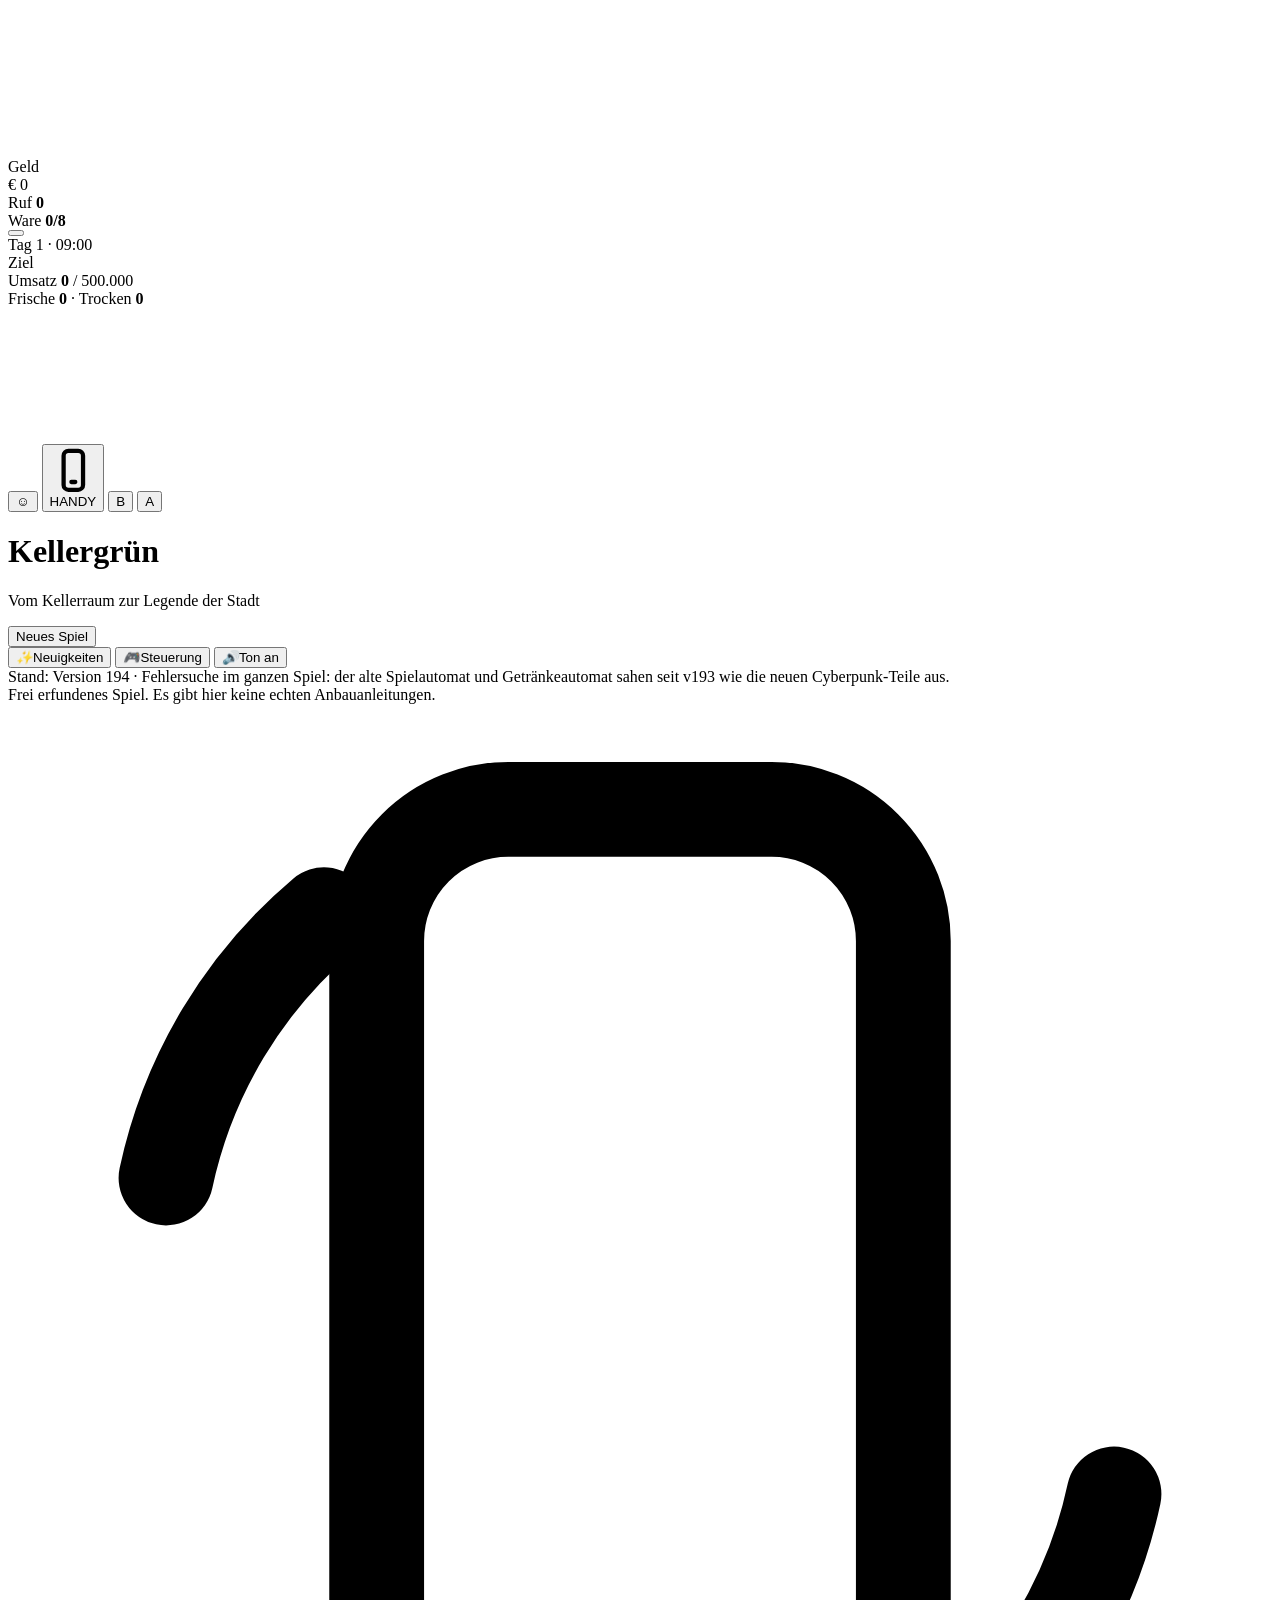
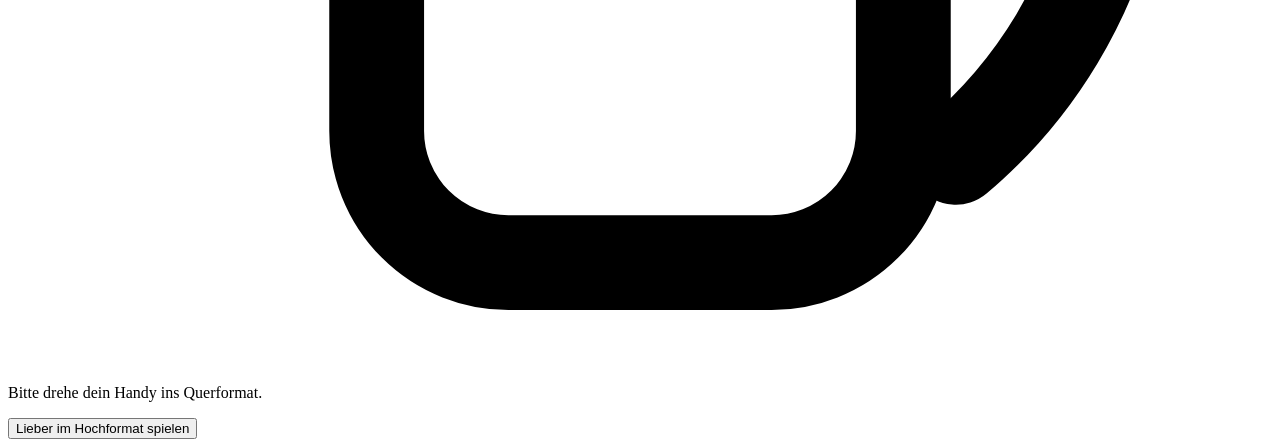
==== commit 61a557a0: "v194: Fehlersuche, alte Automaten-Deko wieder getrennt von den Cyberpunk-Teilen Co-Authored-By: Clau" ====
--- a/src/02_seite.html
+++ b/src/02_seite.html
@@ -94,7 +94,7 @@
         <button class="mm-tile" id="mute"><i>🔊</i><span>Ton an</span></button>
         <button class="mm-tile inst-open" id="instBtn" hidden><i>📲</i><span>Als App</span></button>
       </div>
-      <div class="note">Stand: Version 193 · Cyberpunk-Set erweitert, 12 Cyberpunk-Deko-Teile, flüssige Laufanimation und Effekt-Vorschau repariert.<br>Frei erfundenes Spiel. Es gibt hier keine echten Anbauanleitungen.</div>
+      <div class="note">Stand: Version 194 · Fehlersuche im ganzen Spiel: der alte Spielautomat und Getränkeautomat sahen seit v193 wie die neuen Cyberpunk-Teile aus.<br>Frei erfundenes Spiel. Es gibt hier keine echten Anbauanleitungen.</div>
     </section>
   </div>
   <div class="mm-sheet" id="mmLogin" hidden>
